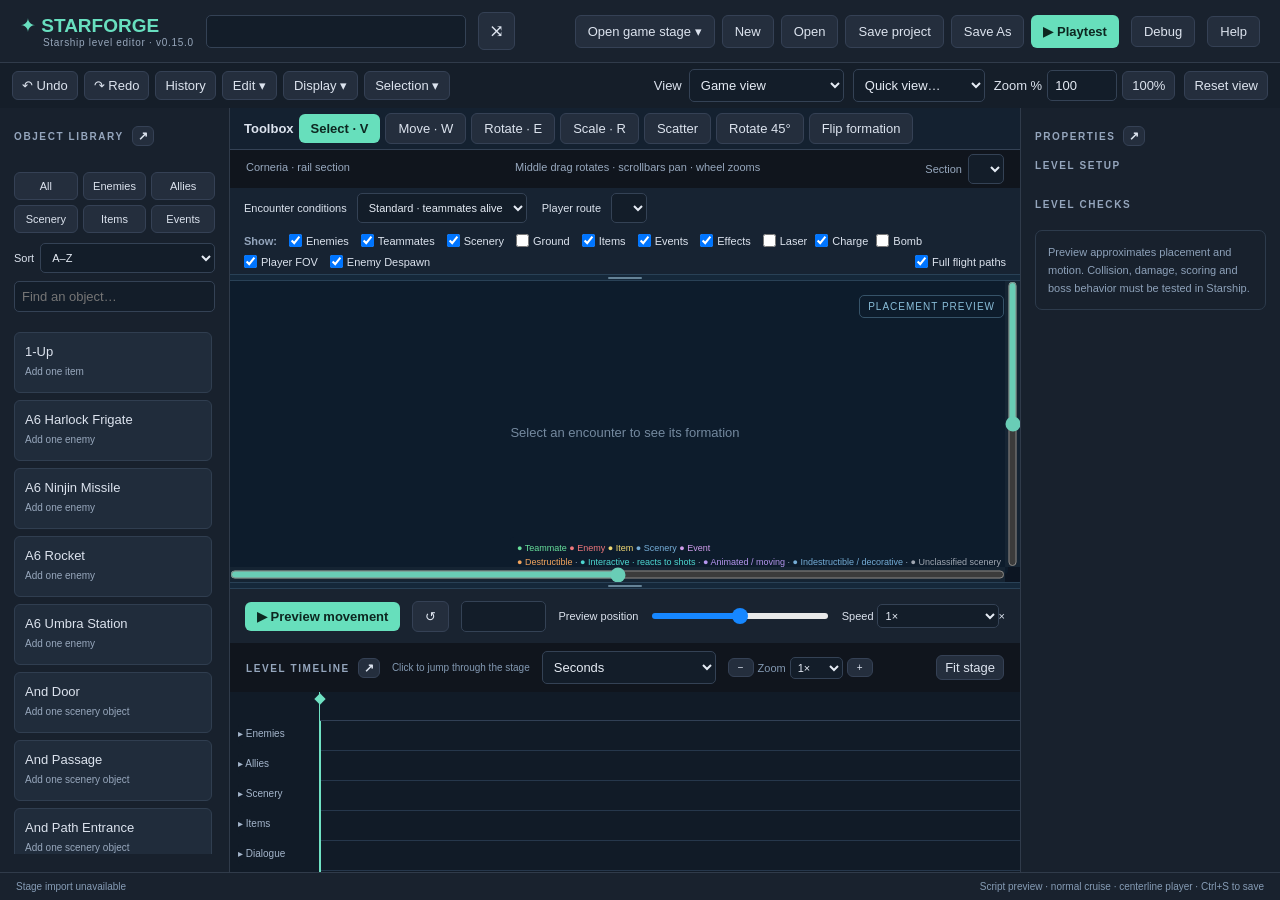
==== source/editor/native.html @ 27675268 "Publish StarForge v0.15.0 MIT editor source" ====
<!doctype html><html><head><meta charset="utf-8"><title>StarForge · Starship Level Editor</title><link rel="stylesheet" href="style.css"><link rel="icon" type="image/x-icon" href="/StarForge.ico"></head><body>

<header><div class="brand">✦ <b>STARFORGE</b><span>Starship level editor · v0.10.0</span></div><input id="title" aria-label="Level name"><div class="actions"><select id="stagePicker" aria-label="Original stage"><option>Corneria</option><option>Meteo</option><option>Sector Y</option><option>Solar</option><option>Zoness</option><option>Sector X</option><option>Area 6</option><option>Venom 1</option></select><button id="open">Open</button><button id="save">Save project</button><button id="back">Remix editor</button><button id="playtest" class="primary">▶ Playtest</button></div></header>

<div class="toolbar"><button id="undo">↶ Undo</button><button id="redo">↷ Redo</button><span class="divider"></span><button id="duplicate">Duplicate</button><button id="delete">Delete</button><label><input type="checkbox" id="snap" checked> Snap to grid</label><span class="spacer"></span><label>View <select id="view"><option value="game">Game view</option><option value="perspective">3D overview</option><option value="top">Top · X / forward</option><option value="side">Side · height / forward</option></select></label><button id="reset">Reset view</button></div>

<main><aside class="library"><h3>OBJECT LIBRARY</h3><div class="tabs"><button data-tab="enemy" class="active">Enemies</button><button data-tab="scenery">Scenery</button></div><input id="search" placeholder="Find an object…" aria-label="Search objects"><div id="palette"></div><div class="tip">Select an enemy and use Preview this enemy to play its original movement script. Enemy motion switches between script playback and spawn positions.<br><br>Toggle Game models to inspect supported original meshes. Markers remain for unsupported objects.</div></aside>

<section class="center"><div class="scenehead"><span id="sceneName">Corneria · rail section</span><span id="cameraInfo">Hold middle mouse button to look around · wheel to zoom</span></div><div class="viewport"><canvas id="scene"></canvas><div class="badge">PLACEMENT PREVIEW</div><div class="legend"><span style="color:#67df9b">● Teammate</span> <span style="color:#ee767b">● Enemy</span> <span style="color:#efd773">● Item</span> <span style="color:#75add7">● Scenery</span> <span style="color:#d19dec">● Event</span></div><div id="empty">Select an encounter to see its formation</div></div><div class="transport"><button id="play" class="primary">▶ Preview flight</button><button id="stop">↺</button><output id="time">00:00.0</output><input id="scrub" type="range" min="0" max="100000" step="40"><label>Speed <select id="previewSpeed"><option value="0.5">0.5×</option><option value="1" selected>1×</option><option value="2">2×</option><option value="0.375">Landmaster cruise</option><option value="0.5">Blue Marine cruise</option></select>×</label></div><div class="timelinehead"><h3>LEVEL TIMELINE</h3><span>Click to jump through the stage</span><button id="fit">Fit 150s</button></div><div id="timeline"><div id="ruler"></div><div class="lane"><label>Waves</label><div id="waves" class="track"></div></div><div class="lane"><label>Scenery</label><div id="props" class="track"></div></div><div id="playhead"></div></div></section>

<aside class="inspector"><h3>PROPERTIES</h3><div id="inspector"></div><section id="levelProperties"><h3>LEVEL SETUP</h3><div id="environment"></div><h3>LEVEL CHECKS</h3><div id="checks"></div><div class="tip">Preview approximates placement and motion. Collision, damage, scoring and boss behavior must be tested in Starship.</div></section></aside></main>

<footer><span id="status">Ready</span><span>Script preview · normal cruise · centerline player · Ctrl+S to save</span></footer><input type="file" id="file" accept=".starlevel,.json" hidden><script src="generated/game-data.js"></script><script src="config.js"></script><script src="session-debug.js"></script><script src="history-tools.js"></script><script src="group-tools.js"></script><script src="model-preview.js"></script><script src="dialogue.js"></script><script src="native-motion.js"></script><script src="native.js"></script></body></html>
---- source/editor/style.css ----
*{box-sizing:border-box}body{margin:0;background:#10151d;color:#dce3ee;font:13px 'Segoe UI',sans-serif;height:100vh;overflow:hidden}button,input,select{font:inherit}button{background:#242e3d;color:#dce3ee;border:1px solid #354155;border-radius:6px;padding:7px 12px;cursor:pointer}button:hover{background:#33435b}button:disabled{opacity:.4;cursor:default}button.primary{background:#67dfbc;color:#0d2720;border:0;font-weight:600}input,select{background:#131d29;color:#e5ebf4;border:1px solid #344255;border-radius:5px;padding:7px;min-width:0}header{height:62px;background:#19222e;border-bottom:1px solid #303b4a;display:flex;align-items:center;gap:24px;padding:12px 20px}.brand{color:#68dfbf;font-size:19px;white-space:nowrap}.brand span{display:block;font-size:10px;color:#97a7bb;margin-left:23px;letter-spacing:.7px}header>input{width:260px;font-size:15px}.actions{display:flex;gap:7px;margin-left:auto}.toolbar{height:48px;display:flex;gap:8px;align-items:center;padding:8px 16px;background:#151e29}.toolbar label{display:flex;align-items:center;gap:7px;margin:0 8px}.divider{border-left:1px solid #3a4759;height:24px;margin:0 6px}.spacer{flex:1}main{display:grid;grid-template-columns:230px minmax(400px,1fr) 260px;height:calc(100vh - 138px)}aside{background:#18212d;padding:18px 14px;overflow:auto}.library{border-right:1px solid #303b4a}.inspector{border-left:1px solid #303b4a}h3{font-size:10px;letter-spacing:1.6px;color:#95a6bd;margin:0 0 14px}.tabs{display:flex;gap:5px;margin-bottom:12px}.tabs button{flex:1}.tabs button.active{border-color:#68dfbf;color:#68dfbf}.library input{width:100%;margin-bottom:12px}.paletteItem{width:100%;text-align:left;margin:3px 0;padding:11px 9px;display:flex;gap:10px;background:#202c3b;border:1px solid #303e50}.paletteItem .glyph{font-size:20px;color:#ef9d72;width:24px}.paletteItem small{display:block;color:#98a8bd;font-size:10px;margin-top:4px}.tip{font-size:11px;color:#8da1b9;line-height:1.65;margin:20px 0;padding:12px;border:1px solid #2d3b4c;border-radius:7px}.center{display:flex;flex-direction:column;min-height:0}.scenehead{height:38px;padding:11px 16px;display:flex;justify-content:space-between;color:#97a8be;font-size:11px}.viewport{position:relative;flex:1;min-height:160px;overflow:hidden;background:#0c1522}canvas{width:100%;height:100%;display:block;cursor:grab}.badge{position:absolute;top:14px;left:16px;padding:5px 8px;border:1px solid #365369;border-radius:5px;font-size:10px;color:#89bdd8;letter-spacing:1px;pointer-events:none}.legend{position:absolute;bottom:16px;left:18px;font-size:10px;color:#9aadc6;pointer-events:none}.legend i{display:inline-block;width:8px;height:8px;border-radius:2px;margin:0 4px 0 12px}.enemy{background:#f5a273}.prop{background:#6da7db}.rail{background:#68dfbf}#empty{position:absolute;top:48%;width:100%;text-align:center;color:#74899f;pointer-events:none}.transport{height:54px;display:flex;align-items:center;gap:12px;padding:10px 15px;background:#192330}.transport input{flex:1}.transport output{font-family:Consolas;font-size:16px;width:78px}.transport label{white-space:nowrap;font-size:11px}.transport select{padding:4px}.timelinehead{height:37px;display:flex;align-items:center;gap:12px;padding:8px 16px}.timelinehead h3{margin:0}.timelinehead span{color:#8399b2;font-size:10px}.timelinehead button{margin-left:auto;padding:4px 8px}#timeline{height:155px;position:relative;background:#111b27;overflow:hidden;padding-left:68px}#ruler{height:29px;border-bottom:1px solid #314055;position:relative}.tick{position:absolute;font-size:10px;color:#899db8;border-left:1px solid #35475d;height:100%;padding:5px}.lane{height:55px;border-bottom:1px solid #26374b}.lane>label{position:absolute;left:8px;margin-top:16px;font-size:11px;color:#879db7}.track{position:relative;height:100%}.clip{position:absolute;top:5px;height:42px;min-width:7px;border-radius:4px;background:#86513d;border:1px solid #d78d62;padding:5px;font-size:9px;overflow:hidden;white-space:nowrap;cursor:ew-resize}.clip.propClip{background:#284660;border-color:#508cb6}.clip.selected{outline:2px solid #69e3bf;z-index:3}.clip small{display:block;opacity:.8;margin-top:4px}#playhead{position:absolute;top:0;bottom:0;border-left:2px solid #70e2c3;pointer-events:none}#playhead:before{content:'';display:block;width:8px;height:8px;background:#70e2c3;transform:translateX(-5px) rotate(45deg)}.inspector label{display:block;color:#a4b5cb;font-size:11px;margin:12px 0 5px}.inspector input,.inspector select{width:100%}.row{display:flex;gap:7px}.row>div{flex:1;min-width:0}.inspector h3:not(:first-child){margin-top:28px}.check{font-size:11px;color:#8eacbf;line-height:1.5;margin:10px 0}.check.warn{color:#efb570}footer{height:28px;background:#19222e;border-top:1px solid #303b4a;display:flex;align-items:center;justify-content:space-between;padding:0 16px;color:#869cb5;font-size:10px}@media(max-width:1100px){main{grid-template-columns:190px minmax(300px,1fr) 220px}.brand span{display:none}.actions button{padding:7px}header{gap:10px}.timelinehead span{display:none}}

.toolbar{overflow-x:auto;flex-shrink:0}.toolbar>label{white-space:nowrap;flex-shrink:0}.toolbar>button{flex-shrink:0}

.visibilitybar{display:flex;flex-wrap:wrap;align-items:center;gap:8px 12px;padding:6px 14px;background:#172332;font-size:11px;flex-shrink:0}.visibilitybar label{display:flex;align-items:center;gap:4px;white-space:nowrap}.visibilitybar input{margin:0}.visibilitybar b{color:#95a6bd}

.fieldHelp{display:block;color:#8da1b9;font-size:10px;line-height:1.45;margin:5px 0 10px}

#timeline .lane{height:30px}#timeline .lane>label{margin-top:7px}#timeline .lane .clip{top:4px;height:22px;min-width:5px}

.dialogueEditor{padding:12px 0;border-bottom:1px solid #344255;margin-bottom:14px}.dialogueEditor textarea{width:100%;background:#131d29;color:#e5ebf4;border:1px solid #344255;border-radius:5px;padding:8px;font:12px Segoe UI;resize:vertical}

@media(max-height:850px){#timeline{height:170px!important;flex:0 0 170px}.scenehead{flex:0 0 32px}.transport{flex-shrink:0}.timelinehead{flex-shrink:0}}

canvas:focus{outline:none}

.timelineZoomControls{display:flex;align-items:center;gap:4px;white-space:nowrap}.timelineZoomControls label{display:flex;align-items:center;gap:4px;font-size:11px}.timelineZoomControls button{margin-left:0!important;padding:3px 9px!important}.timelineZoomControls select{padding:3px}.timelinehead{height:auto;min-height:37px;flex-wrap:wrap}.timelinehead>span:not(.timelineZoomControls){font-size:10px}

#timeline .lane>label{z-index:4;background:#111b27;width:82px;height:29px;margin-top:0;padding-top:8px;font-size:10px}

#timeline .lane>label{padding-top:0}.laneToggle{font-size:10px;padding:7px 0;background:#111b27;border:0;width:82px;text-align:left;white-space:normal;color:#a4b5cb}.laneToggle:hover{color:#70e2c3;background:#1b2938}

.sceneryBadge{font-size:11px;line-height:1.5;padding:10px;border:1px solid #354155;border-radius:5px;margin:10px 0}.sceneryLegend{font-size:11px;line-height:1.4;margin-top:14px}.sceneryLegend small{color:#9aadc6}.legend{max-width:95%;font-size:9px}

.tabs{display:grid;grid-template-columns:repeat(3,minmax(0,1fr));gap:4px}.tabs button{min-width:0;padding:6px 3px;font-size:11px}.toolbar{overflow-x:auto}.transport{flex-wrap:wrap;height:auto;min-height:54px}.transport input[type=range]{min-width:80px}#debugPanel button{padding:5px 8px}

.library .tabs{flex-wrap:wrap;gap:5px}.library .tabs button{flex:1 1 calc(33.333% - 5px);min-width:0;padding:7px 4px}.library .paletteItem{display:block!important;padding:10px;margin:7px 0;width:100%;text-align:left;line-height:1.35}.library .paletteItem .glyph{display:none}.library .paletteItem small{display:block;margin:4px 0;color:#98a8bd;font-size:10px}.library .paletteItem b{font-size:12px}.library #search{margin-bottom:8px}.library .libraryCategories{margin-bottom:10px}.library .tabs:empty{display:none}

.transport output#time{display:none}.transport input[type="number"]{width:88px;flex:0 0 88px}

#playhead:before{margin-left:5px}

.libraryFamilyCard{padding:10px;margin:7px 0;border:1px solid #303e50;border-radius:6px;background:#202c3b}.libraryFamilyCard b{font-size:12px}.libraryFamilyCard label{display:block;font-size:10px;color:#a4b5cb;margin:7px 0 3px}.libraryFamilyCard select{width:100%;padding:6px}.libraryFamilyCard small{display:block;font-size:10px;color:#98a8bd;margin-top:4px}

/* Keep navigation controls visible while scrolling timeline layers/library cards. */
#ruler{position:sticky!important;top:0;z-index:40;background:#111b27}
#playhead::before{display:none!important}
.library{display:flex;flex-direction:column;overflow:hidden!important;min-height:0}
.libraryPinnedHeader{flex:none;background:#18212d;padding-bottom:5px;position:relative;z-index:6}
.libraryScrollBody{flex:1;min-height:0;overflow:auto;overscroll-behavior:contain;padding-right:3px}

#timeline .track .clip{white-space:nowrap;overflow:hidden;text-overflow:ellipsis;text-align:left;box-sizing:border-box;padding:0 4px!important}

#selectionMenu{position:relative}#selectionMenu .toolbarMenuPanel{min-width:255px}#selectionMenu .selectionTypes{border:1px solid #344255;border-radius:5px;padding:7px}#selectionMenu .selectionTypes summary{cursor:pointer;padding:3px}#selectionMenu .selectionTypes button{display:block;width:100%;text-align:left;margin-top:5px}
#timeline .clip.partialSelection{outline:2px dashed #70e5be;outline-offset:-2px}
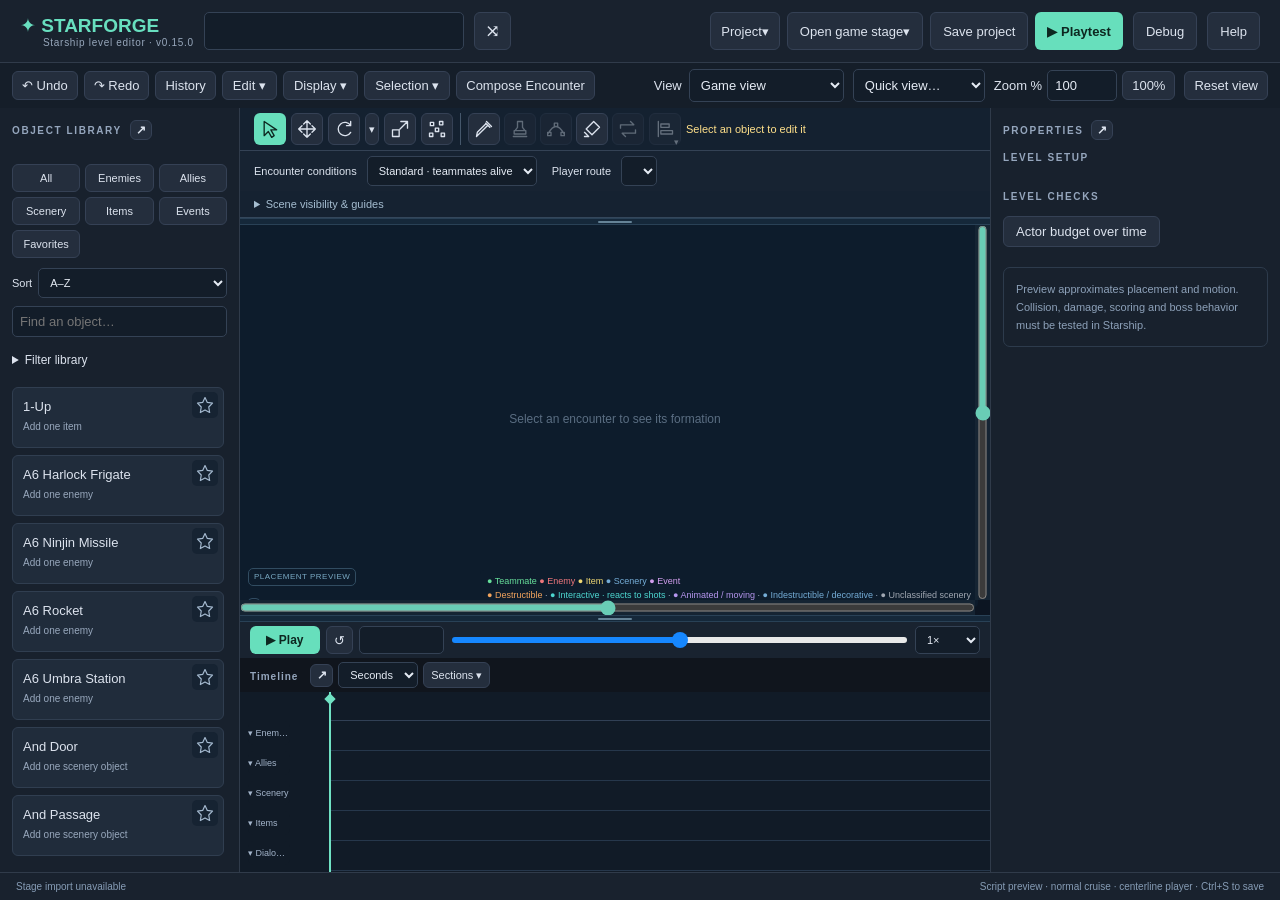
==== commit a44c8376: "Publish StarForge v0.28.1 MIT editor source" ====
--- a/source/editor/native.html
+++ b/source/editor/native.html
@@ -10,4 +10,4 @@
 
 <aside class="inspector"><h3>PROPERTIES</h3><div id="inspector"></div><section id="levelProperties"><h3>LEVEL SETUP</h3><div id="environment"></div><h3>LEVEL CHECKS</h3><div id="checks"></div><div class="tip">Preview approximates placement and motion. Collision, damage, scoring and boss behavior must be tested in Starship.</div></section></aside></main>
 
-<footer><span id="status">Ready</span><span>Script preview · normal cruise · centerline player · Ctrl+S to save</span></footer><input type="file" id="file" accept=".starlevel,.json" hidden><script src="generated/game-data.js"></script><script src="config.js"></script><script src="session-debug.js"></script><script src="history-tools.js"></script><script src="group-tools.js"></script><script src="model-preview.js"></script><script src="dialogue.js"></script><script src="native-motion.js"></script><script src="native.js"></script></body></html>+<footer><span id="status">Ready</span><span>Script preview · normal cruise · centerline player · Ctrl+S to save</span></footer><input type="file" id="file" accept=".starlevel,.json" hidden><script src="generated/game-data.js"></script><script src="config.js"></script><script src="session-debug.js"></script><script src="history-tools.js"></script><script src="group-tools.js"></script><script src="studio-tools.js"></script><script src="model-preview.js"></script><script src="dialogue.js"></script><script src="native-motion.js"></script><script src="native.js"></script></body></html>
--- a/source/editor/style.css
+++ b/source/editor/style.css
@@ -43,3 +43,96 @@
 
 #selectionMenu{position:relative}#selectionMenu .toolbarMenuPanel{min-width:255px}#selectionMenu .selectionTypes{border:1px solid #344255;border-radius:5px;padding:7px}#selectionMenu .selectionTypes summary{cursor:pointer;padding:3px}#selectionMenu .selectionTypes button{display:block;width:100%;text-align:left;margin-top:5px}
 #timeline .clip.partialSelection{outline:2px dashed #70e5be;outline-offset:-2px}
+
+#playhead{z-index:45!important;pointer-events:none}
+
+/* Keep the playhead above the ruler within the timeline, below editor menus. */
+#timeline{isolation:isolate}
+
+/* Design workspaces share the mission, selection and existing full library. */
+.studioWorkspaces{display:flex;align-items:center;gap:6px;flex-wrap:wrap;padding:8px 12px;border-bottom:1px solid #344659;background:#182532;position:relative;z-index:12}
+.studioWorkspaces button[aria-pressed=true]{background:#65dcb9;color:#08252b;border-color:#65dcb9}
+.studioHint{color:#a9bdd0;font-size:12px;flex:1;min-width:180px}
+.studioSelection{font-size:11px;color:#ffe08a;max-width:300px;overflow:hidden;text-overflow:ellipsis;white-space:nowrap}
+.studioTools{position:relative}.studioTools summary{cursor:pointer;padding:8px;border:1px solid #344659;border-radius:5px}
+.studioTools .toolbarMenuPanel{min-width:220px;right:0;left:auto}.studioTools label{display:flex;align-items:center;gap:6px;padding:8px}
+.studioDialog{background:#172532;color:#e4edf5;border:1px solid #54768b;border-radius:8px;max-width:min(650px,90vw);max-height:85vh;overflow:auto;padding:20px}
+.studioDialog::backdrop{background:#0008}.studioDialog h2{font-size:21px;margin-top:0}.studioDialog p{line-height:1.5}
+.studioDialog fieldset{border:1px solid #344659;border-radius:5px;margin:12px 0;padding:12px;display:flex;gap:6px;flex-wrap:wrap}.studioDialog legend{font-weight:600}.studioDialog fieldset label{display:grid;gap:4px;max-width:110px}.studioDialog input{max-width:100%;box-sizing:border-box}.studioDialog form{display:flex;gap:8px;margin-bottom:12px}.studioDialog [role=alert]{color:#ffaaa9}
+
+.studioWorkspaces{flex-shrink:0}.studioActions{display:inline-flex;gap:5px}.studioDialog form.studioComposer{display:grid;grid-template-columns:repeat(2,minmax(0,1fr));align-items:end}.studioComposer label{display:grid;gap:5px}.studioDialog small{display:block;line-height:1.5;color:#adc0d2}.studioDialog [role=alert]:empty{display:none}
+
+.studioPlacementBar{display:flex;gap:6px;align-items:center;flex-wrap:wrap;padding:8px 12px;background:#203b3b;border-bottom:1px solid #65dcb9;flex-shrink:0}.studioPlacementBar span{flex:1}.studioPlacementBar label{display:flex;align-items:center;gap:5px}.studioPlacementBar button[aria-pressed=true]{border-color:#65dcb9;color:#65dcb9}
+
+.studioObjectRow{display:grid;grid-template-columns:minmax(150px,1fr) auto auto;gap:5px;margin:5px 0}.studioObjectRow button:first-child{text-align:left;overflow:hidden;text-overflow:ellipsis;white-space:nowrap}.studioLockedNote{color:#ffe08a}
+
+.studioDialog .studioComposer{display:grid;grid-template-columns:repeat(2,minmax(0,1fr));gap:9px;margin:12px 0}.studioDialog .studioComposer label{display:grid;gap:4px}.studioDialog>select,.studioDialog>input{max-width:100%}
+
+.studioSharedProperties>select{margin:8px 0}.studioSharedProperties small{display:block;line-height:1.5}.studioSharedProperties>label,.studioSharedProperties details>label{margin:8px 0}.studioSharedProperties label:has(input[type=checkbox]){display:flex;align-items:center;gap:7px}.studioSharedProperties input[type=checkbox]{width:auto}.studioSharedProperties details{margin:10px 0}.studioSharedProperties button{margin-top:8px}.studioSharedProperties [role=alert]{color:#ffaaa9}
+
+.studioMotionSummary{margin:8px 0;padding:8px;color:#c4dfdb}.studioOriginalMotion{margin:12px 0}.studioOriginalMotion>summary{font-size:12px;color:#a8c2d5}
+
+.studioPlacing .workspaceTools{display:none!important}
+.studioLibraryFilters{margin:8px 0;font-size:12px}.studioLibraryFilters>div{display:grid;gap:6px;padding:8px 0}.studioLibraryFilters label{display:grid;gap:3px}.studioLibraryFilters select{width:100%}.studioLibraryFilters output{display:block;color:#a4b9cf;margin:5px 0}#palette [hidden]{display:none!important}
+.studioTools .toolbarMenuPanel{max-height:min(650px,70vh);overflow-y:auto}.studioToolHeading{display:block;padding:9px 5px 4px;color:#a7c5dc;font-size:12px}.studioWarning{color:#ffd090}.studioPointFeedback{font-size:12px;color:#ffe28a;border-left:1px solid #54768b;padding-left:7px}.studioPlacing .workspaceTools{display:none!important}
+.studioPlacing .workspaceUpperPanel{display:none!important}.studioPlacing .studioHint,.studioPlacing .studioSelection,.studioPlacing .studioActions,.studioPlacing .studioTools{display:none!important}.studioPlacing .studioWorkspaces{padding-top:5px;padding-bottom:5px}
+.studioDialog>details>label{display:grid;grid-template-columns:minmax(180px,1fr) minmax(90px,140px);gap:8px;align-items:center;margin:9px 0}.studioDialog>details>summary{cursor:pointer;padding:9px 0;font-weight:600}
+.studioHint{min-width:100px}.studioSceneContext{max-width:100%;font-size:11px}.studioSceneContext>summary{display:flex;align-items:center;gap:5px;padding:5px 7px;background:transparent;border-color:transparent}.studioSceneContext #sceneName{overflow:hidden;text-overflow:ellipsis;white-space:nowrap;min-width:0}.studioSceneContext .toolbarMenuPanel{min-width:230px;font-size:12px;white-space:normal}.studioSceneContext #cameraInfo{display:block;line-height:1.5}.studioSceneContext .toolbarMenuPanel label{display:flex;align-items:center;gap:6px}.studioSceneContext .toolbarMenuPanel select{min-width:0;max-width:100%}
+.libraryFavoriteStar{display:flex!important;align-items:center;justify-content:center;box-sizing:border-box;padding:0!important;line-height:0!important}.libraryFavoriteStar>svg{display:block;width:18px;height:18px;flex:none;overflow:visible;fill:none;stroke:currentColor;stroke-width:1.6;stroke-linejoin:round}.libraryFavoriteStar.isFavorite>svg{fill:currentColor}
+
+.studioWindowTitle{display:flex;align-items:center;justify-content:space-between;gap:16px;position:sticky;top:-21px;background:#192937;z-index:5;padding:8px 0;margin-bottom:12px}.studioWindowTitle h2{margin:0;font-size:21px}.studioWindowTitle>div{display:flex;gap:5px}.studioWindowTitle button{width:34px;height:30px;padding:0;font-size:22px;line-height:1}.studioWindowTitle button:last-child:hover{background:#a33b49}.studioLegacyClose{display:none!important}.studioWindowRestore{position:fixed;bottom:32px;right:20px;z-index:200;box-shadow:0 3px 12px #0008;border-color:#70e5be}
+
+.timelinehead{flex-wrap:wrap}.studioTimelineSections{display:flex;gap:6px;align-items:center;flex-basis:100%;margin:0;min-width:0}.studioTimelineSections input{min-width:100px;width:150px;flex:1}.studioTimelineSections select{min-width:100px;max-width:45%;flex:1}.studioTimelineSections button{white-space:nowrap;padding:5px 8px}
+
+.studioToolOpen main{grid-template-columns:220px minmax(280px,1fr) 360px!important}.studioToolOpen main>.inspector{display:none!important}.studioSideDock{grid-column:3;grid-row:1;min-width:0;overflow:auto;background:#192937;border-left:1px solid #344659;padding:12px}.studioSideDock[hidden],.studioTimelineDock[hidden]{display:none}.studioSideDock .studioDialog,.studioTimelineDock .studioDialog{position:static;margin:0;width:100%;min-width:0;max-width:100%;height:auto;max-height:none;box-sizing:border-box;border:0;padding:0;box-shadow:none;overflow:visible}.studioSideDock .studioDialog form.studioComposer,.studioSideDock .studioDialog .studioComposer{grid-template-columns:1fr}.studioSideDock .studioDialog fieldset{padding:9px}.studioSideDock .studioDialog>details>label{grid-template-columns:1fr}.studioTimelineDock{max-height:220px;min-height:100px;overflow:auto;padding:10px 14px;background:#192937;border-bottom:1px solid #344659;flex-shrink:0}.studioWindowTitle{top:-12px}.studioSideDock .studioDialog form{flex-wrap:wrap}.studioSideDock .studioDialog input{min-width:0}.studioTimelineSections{flex-wrap:wrap}@media(max-width:1000px){.studioToolOpen main{grid-template-columns:180px minmax(220px,1fr) 300px!important}}
+
+.studioToolIcons{display:inline-flex;align-items:center;gap:4px;border-left:1px solid #45576b;padding-left:7px;margin-left:2px;flex-wrap:wrap}.studioIconTool{width:32px;height:32px;box-sizing:border-box;padding:5px!important;display:inline-flex;align-items:center;justify-content:center}.studioIconTool svg{width:20px;height:20px;fill:none;stroke:currentColor;stroke-width:1.6;stroke-linejoin:round;stroke-linecap:round}.studioIconTool:disabled{opacity:.38;cursor:not-allowed}.studioIconTool:focus-visible{outline:2px solid #70e5be;outline-offset:2px}
+
+dialog article pre{overflow-x:auto;padding:14px;background:#0d1b28;border:1px solid #344659;border-radius:6px;line-height:1.65;color:#a7e8d9}dialog article table{width:100%;border-collapse:collapse}dialog article td,dialog article th{padding:8px;text-align:left;border:1px solid #344659;vertical-align:top}
+
+#selectionMenu .toolbarMenuPanel{max-height:70vh;overflow:auto}#studioAssemblies{max-width:290px;font-size:12px;line-height:1.5}#studioAssemblies form{display:flex;flex-wrap:wrap;gap:5px}#studioAssemblies input{width:100%;box-sizing:border-box;min-width:0}#studioAssemblies button{white-space:normal;margin-top:5px;width:100%}
+
+#studioArrange{width:290px;max-width:100%;font-size:12px;line-height:1.5}#studioArrange fieldset{border:1px solid #344659;border-radius:5px;padding:8px;margin:10px 0;display:flex;flex-wrap:wrap;gap:5px}#studioArrange input{width:65px;min-width:0}#studioArrange label{display:inline-flex;gap:3px!important}#selectionMenu summary[aria-disabled=true]{opacity:.4;cursor:not-allowed}
+
+.studioArrangeMenu .toolbarMenuPanel{max-height:65vh;overflow:auto;z-index:45}.workspaceTools{position:relative;z-index:10}.studioArrangeMenu summary{height:32px;box-sizing:border-box;display:flex;align-items:center;font-size:12px}
+
+.studioArrangeMenu summary[aria-disabled=true]{opacity:.4;cursor:not-allowed}
+
+/* Compact playback/timeline rows; menus float above scrolling containers. */
+.studioCompactTransport{padding:4px 10px!important;gap:6px!important;min-height:30px;flex-wrap:nowrap}.studioCompactTransport button,.studioCompactTransport select,.studioCompactTransport input[type=number]{height:28px!important;box-sizing:border-box;padding:3px 7px!important}.studioCompactTransport input[type=number]{width:74px!important;min-width:60px}.studioCompactTransport #scrub{min-width:50px;flex:1}.studioCompactTransport label{display:inline-flex;align-items:center;flex:none}.studioCompactTransport #previewSpeed{width:65px;max-width:90px}.studioCompactPlay{font-size:0!important;width:70px;flex:none}.studioCompactPlay:after{content:attr(data-compact-label);font-size:12px}.studioCompactTimeline{padding:4px 10px!important;gap:5px!important;min-height:30px;flex-wrap:wrap}.studioCompactTimeline h3{font-size:10px!important;letter-spacing:1px;margin:0!important;white-space:nowrap}.studioCompactTimeline button,.studioCompactTimeline select,.studioCompactTimeline>details>summary{height:26px!important;box-sizing:border-box;padding:3px 7px!important;font-size:11px}.studioCompactTimeline h3 button{height:23px!important;width:23px!important;padding:0!important}.studioCompactTimeline [aria-label="Timeline units"]{width:80px!important}.studioCompactTimeline [aria-label="Timeline zoom"]{width:58px!important}.studioCompactTimeline>span{gap:3px!important}.studioCompactTimeline #fit{margin-left:auto}.studioCompactTimeline .studioTimelineSections{display:flex;flex-direction:column;align-items:stretch;gap:7px;margin:0;flex-basis:auto}.studioCompactTimeline .studioTimelineSections input,.studioCompactTimeline .studioTimelineSections select{width:100%!important;max-width:100%;min-width:0;flex:none;height:30px!important}.studioFloatingMenu:popover-open{position:fixed!important;inset:auto;margin:0!important;box-sizing:border-box;min-width:0!important;max-width:calc(100vw - 16px);overflow:auto;z-index:200;padding:12px!important;color:#d9e4f2;background:#182637;border:1px solid #4c657d;border-radius:7px;box-shadow:0 6px 24px #0009}.studioFloatingMenu::backdrop{background:transparent;pointer-events:none}
+
+.studioEmbeddedFlight{font-size:12px;line-height:1.5;min-width:0}.studioEmbeddedFlight>summary{padding:9px 0;cursor:pointer;font-weight:600}.studioEmbeddedFlight fieldset{display:flex;flex-wrap:wrap;gap:5px;border:1px solid #344659;border-radius:5px;padding:8px;margin:10px 0}.studioEmbeddedFlight legend{font-weight:600}.studioEmbeddedFlight input[type=number]{max-width:120px;min-width:0}.studioEmbeddedFlight button{padding:5px 7px;font-size:11px}.studioEmbeddedFlight small{display:block;font-size:11px;color:#adc0d2}.studioEmbeddedFlight [role=alert]{color:#ffaaa9}.studioEmbeddedFlight [role=alert]:empty{display:none}.studioEmbeddedFlight>details label{display:grid;gap:4px;margin:7px 0}.studioEmbeddedFlight>label{display:block;margin:9px 0}
+
+.studioPathTimingMenu summary[aria-disabled=true]{opacity:.4;cursor:not-allowed}.studioCompactTimeline #fit{font-size:0!important}.studioCompactTimeline #fit:after{content:"Fit";font-size:11px}
+
+.studioArrangeMenu>summary.studioIconTool{width:32px;padding:5px!important;position:relative}.studioArrangeMenu>summary.studioIconTool:after{position:absolute;right:1px;bottom:-3px;font-size:9px}
+
+.studioCompactTimeline #fit{margin-left:0!important;display:inline-flex;align-items:center;justify-content:center;line-height:1!important;min-width:30px}.studioCompactTimeline #fit:after{line-height:1}.studioCompactTimeline .studioSectionsMenu>summary{display:flex;align-items:center;justify-content:center;gap:3px;line-height:1!important}.studioCompactTimeline .studioSectionsMenu>summary:after{line-height:1}.studioLayerSwitches{position:absolute;display:inline-flex;gap:2px;height:18px;z-index:6;background:#111b27}.studioLayerSwitches button{width:18px;height:18px;box-sizing:border-box;padding:1px!important;display:flex;align-items:center;justify-content:center;border:0;background:transparent;color:#8499ad;cursor:pointer}.studioLayerSwitches svg{width:15px;height:15px;fill:none;stroke:currentColor;stroke-width:1.7;stroke-linejoin:round;stroke-linecap:round}.studioLayerSwitches button:hover{background:#31485b;color:#d5ece8}.studioLayerSwitches button.isOn{color:#f1d783;background:#263b48}.studioLayerSwitches button.isMixed{color:#a8d4c9}.studioLayerSwitches button:focus-visible{outline:1px solid #70e5be}#timeline .laneToggle{width:42px!important;font-size:9px!important;overflow:hidden;text-overflow:ellipsis;white-space:nowrap!important}#timeline .lane>label{width:44px!important}
+
+#timeline .studioLaneCollapsed>.track{display:none!important}
+
+.studioCompactTransport>span{display:none!important}.studioCompactTimeline>span:not([style]),.studioCompactTimeline>span[hidden]{display:none!important}
+
+.studioRepeatNumeric{grid-column:1/-1}.studioRepeatNumeric>summary{cursor:pointer;padding:7px 0}.studioRepeatNumeric label{margin:7px 0}.studioRepeatNumeric input{width:100%}
+
+.studioRotationMenu>summary{height:32px;box-sizing:border-box;display:flex;align-items:center;justify-content:center;padding:3px!important;font-size:11px}.studioRotationMenu>summary:after{display:none}.studioRotationMenu .toolbarMenuPanel label{display:grid;gap:4px}.studioRotationMenu input,.studioRotationMenu select{max-width:100%;width:100%;box-sizing:border-box}.studioRotationMenu small{font-size:11px;line-height:1.5}.studioRotationMenu .toolbarMenuPanel>details>summary{cursor:pointer;padding:7px 0}.studioScatterPopup:popover-open{display:grid!important;gap:9px!important}.studioScatterPopup label{display:flex;align-items:center;gap:6px}.studioScatterPopup small{font-size:11px}#scatterOptions[popover]:not(:popover-open){display:none!important}
+
+.viewport .badge{left:8px!important;right:auto!important;top:auto!important;bottom:29px!important;font-size:8px!important;line-height:1.2;padding:3px 5px!important;letter-spacing:.5px!important;max-width:calc(100% - 16px);white-space:nowrap;overflow:hidden;text-overflow:ellipsis;pointer-events:none;opacity:.88}.viewport #activeActorCount{bottom:9px!important}
+
+.studioSideDock .studioEncounterComposer form.studioComposer{grid-template-columns:repeat(2,minmax(0,1fr))}.studioEncounterComposer .studioComposer>details,.studioEncounterComposer .studioComposer>button,.studioEncounterComposer .studioEncounterWide{grid-column:1/-1}.studioEncounterComposer .studioComposer input,.studioEncounterComposer .studioComposer select{width:100%;max-width:100%;min-width:0;box-sizing:border-box}.studioEncounterComposer .studioComposer details[open]{display:grid;grid-template-columns:repeat(2,minmax(0,1fr));gap:9px}.studioEncounterComposer .studioComposer details>summary{grid-column:1/-1;cursor:pointer}.studioEncounterComposer pre{white-space:pre-wrap;overflow-wrap:anywhere;font-size:11px;max-width:100%}.studioEncounterComposer label{min-width:0;font-size:11px}.studioEncounterComposer>label{display:grid;gap:6px}.studioEncounterComposer>p{font-size:12px;line-height:1.5}
+
+.studioGuidedComposer [hidden]{display:none!important}.studioComposerSteps{display:flex;gap:5px;margin:10px 0 16px}.studioComposerSteps button{flex:1;min-width:0;padding:7px 3px;font-size:11px}.studioComposerSteps [aria-current=step]{background:#65dcb9;color:#10232a;border-color:#65dcb9}.studioGuidedComposer h3{font-size:17px;line-height:1.3;margin:8px 0 12px}.studioGuidedComposer section>p{font-size:13px;line-height:1.5}.studioGuidedComposer section>button{width:100%;margin:8px 0}.studioGuidedComposer section>small{display:block;line-height:1.5}.studioGuidedComposer .studioComposerMessage{grid-column:1/-1;margin:8px 0;padding:10px;border:1px solid #425e73;border-radius:5px;background:#102231;line-height:1.5;font-size:13px;overflow-wrap:anywhere}.studioGuidedComposer .studioComposerMessage:empty{display:none}.studioGuidedComposer .studioComposerReviewActions{display:grid;grid-template-columns:1fr 1fr;gap:8px;margin:10px 0 18px}.studioGuidedComposer .studioComposerReviewActions button:first-child{grid-column:1/-1}.studioGuidedComposer section>label{display:grid;gap:7px;margin:14px 0}.studioGuidedComposer section>label input{width:100%;box-sizing:border-box}.studioGuidedComposer section>details{margin:14px 0}.studioGuidedComposer summary{cursor:pointer}.studioGuidedComposer .studioComposerAnchor{font-size:12px;color:#9ac5dc}.studioGuidedComposer .studioComposer details[open]{display:grid}.studioGuidedComposer .studioComposer details>small,.studioGuidedComposer .studioComposerAuto,.studioGuidedComposer .studioComposer details>button{grid-column:1/-1}.studioGuidedComposer .studioComposerAuto{display:flex!important;align-items:center;gap:8px}.studioGuidedComposer .studioComposerAuto input{width:auto!important}.studioGuidedComposer .studioComposerMessage~button{margin-top:4px}.studioGuidedComposer [aria-busy=true]{cursor:progress}
+
+.studioGuidedComposer h3{letter-spacing:0;text-transform:none}
+
+/* Quiet, non-interactive stage context; reserves no toolbar or workspace space. */
+.viewport>.studioSceneContext{position:absolute;right:22px;top:8px;max-width:calc(100% - 40px);display:flex;flex-direction:column;align-items:flex-end;gap:2px;font-size:10px;line-height:1.35;color:#91a6ba;pointer-events:none;text-shadow:0 1px 3px #08111c}.studioSceneContext #sceneName,.studioSceneContext #cameraInfo{display:block;max-width:100%;overflow:hidden;text-overflow:ellipsis;white-space:nowrap}.studioSceneContext #cameraInfo{font-size:9px;color:#8195a9}
+
+/* Stage context stays available to editor updates without visible workspace text. */
+.viewport>.studioSceneContext{display:none}
+
+.bombBlastControls{position:absolute;right:22px;top:8px;z-index:6;width:260px;max-width:calc(100% - 40px);padding:8px;background:#142433f2;border:1px solid #527085;border-radius:6px;color:#dce9f3;font-size:11px}.bombBlastControls[hidden],.bombBlastBody[hidden]{display:none!important}.bombBlastHead{display:flex;align-items:center;gap:4px}.bombBlastHead strong{flex:1}.bombBlastHead button{padding:1px 7px}.bombBlastFields{display:flex;gap:5px;margin:5px 0}.bombBlastFields label{flex:1;min-width:0}.bombBlastFields input{width:100%;padding:4px}.bombBlastBody small{display:block;color:#a9bfce;line-height:1.4;margin-top:5px}.bombCenterSelection{padding:4px 8px;width:100%}.bombBlastAge{display:flex;align-items:center;gap:5px;margin-top:7px}.bombBlastAge input{min-width:0;flex:1;padding:0}.bombBlastRadius,.bombBlastTargets{display:block;line-height:1.5}.bombBlastTargets{color:#ffe382}
+
+.bombBlastControls{max-height:calc(100% - 16px);overflow:auto}.bombBlastHead{position:sticky;top:0;background:#142433;z-index:1}
+
+.bombBlastControls{padding:0}.bombBlastHead{margin:0;top:0;padding:6px 8px}.bombBlastBody{padding:0 8px 8px}
